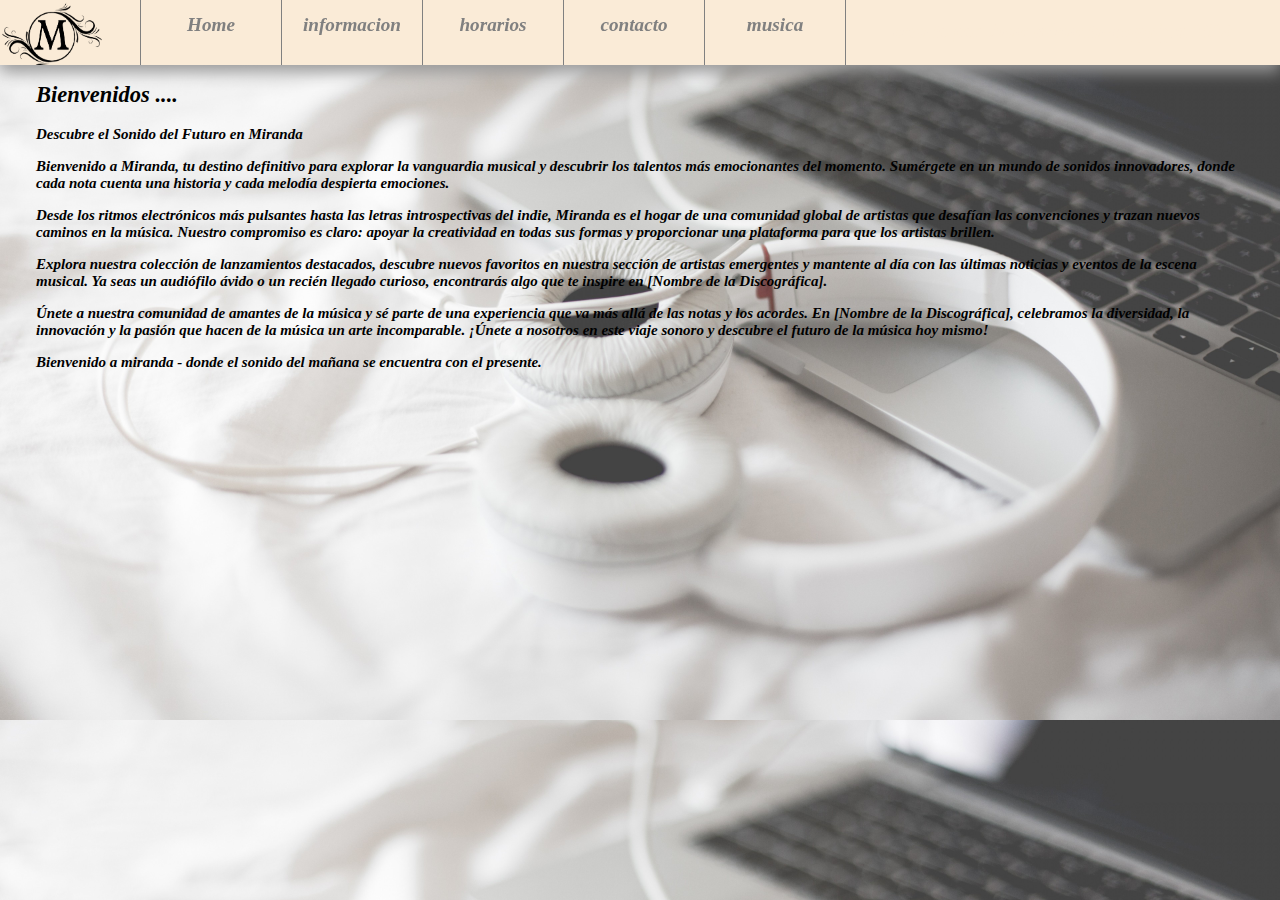
==== index.html @ ea5777a6 "musica juan miranda" ====
<!DOCTYPE html>
<html lang="en">
    <head>
     <meta charset="UTF-8">
     <meta name="viewport" content="width=device-width, initial-scale=1.0">
     <title>navegacion web</title>
     <link rel="stylesheet" href="style.css" type="text/css" media="screen" />
    </head>
   <body>
         <ul> 
            <li><img class="imagenlogo" src="img/imagenlogo.png" title="imagen logo"></li>
            <li ><a class="active" href="index.html">Home</a></li>
            <li ><a class="Empresa" href="Empresa.html">informacion</a></li>
            <li ><a class="noticias" href="noticias.html">horarios</a></li>
            <li ><a class="contacto" href="contacto.html">contacto</a></li>
            <li ><a class="musica" href="musica.html">musica</a></li>
            <p class="miranda-copyright">creado por Juan miranda-copyright 2024</miranda-copyriht></p>
         </ul>
         <div class="index1">
            <h2>Bienvenidos ....</h2>
            
            <p>Descubre el Sonido del Futuro en Miranda</p>
            
           <p> Bienvenido a Miranda, tu destino definitivo para explorar la vanguardia musical y descubrir los talentos más emocionantes del momento. Sumérgete en un mundo de sonidos innovadores, donde cada nota cuenta una historia y cada melodía despierta emociones.</p>
            
           <p> Desde los ritmos electrónicos más pulsantes hasta las letras introspectivas del indie, Miranda es el hogar de una comunidad global de artistas que desafían las convenciones y trazan nuevos caminos en la música. Nuestro compromiso es claro: apoyar la creatividad en todas sus formas y proporcionar una plataforma para que los artistas brillen.</p>
            
           <p> Explora nuestra colección de lanzamientos destacados, descubre nuevos favoritos en nuestra sección de artistas emergentes y mantente al día con las últimas noticias y eventos de la escena musical. Ya seas un audiófilo ávido o un recién llegado curioso, encontrarás algo que te inspire en [Nombre de la Discográfica].</p>
            
            <p>Únete a nuestra comunidad de amantes de la música y sé parte de una experiencia que va más allá de las notas y los acordes. En [Nombre de la Discográfica], celebramos la diversidad, la innovación y la pasión que hacen de la música un arte incomparable. ¡Únete a nosotros en este viaje sonoro y descubre el futuro de la música hoy mismo!</p>
            
           <p> Bienvenido a miranda - donde el sonido del mañana se encuentra con el presente.</p>
         </div>
         
</html>
---- style.css ----
body {
    background-image: url(img/774072.jpg);
    background-size: cover;
    margin: 0;
    font-family: Verdana, Geneva, Tahoma, sans-serif;
    font-style: normal;
    font: oblique bold 120% cursive;
}

div {
    margin-left: 0;
    padding: 40px 36px;
    height: 800px;
    font-size: 15px;


}

p {
    color: #000;
    text-transform: none;
}



.contactodiv {
    height: auto;
}



.imagenlogo {
    height: 70px;
    width: 100px;
    padding: 2px 2px;
    display: inline;
    text-align: center;
    
    
}

ul {
    list-style-type: none;
    margin: 0;
    padding: 0;
    overflow: hidden;
    background-color: antiquewhite;
    font-stretch: normal;
    box-shadow: 0px 7px 15px #999;
    position: fixed;
    top: 0;
    width: 100%;
    
  
}

li{
    float: left;
    border-right: 1px solid  grey;
    height: 65px;
    width: 140px;
}

li a {
    display: block;
    color: grey;
    text-align: center;
    padding: 14px 16px;
    text-decoration: none;
}

li a :active {

    background-color: grey ;
    color: #000;
    font-weight: bold;

}

li a:hover:not(.active) {
    background-color: #eae6ca ;
    color: grey;
    text-decoration: underline;
}


    .miranda-copyright {
        text-align: center;
        font-size: 20px;
        color: antiquewhite;
        transition: color 0.5s ease;
    }

    .miranda-copyright:hover {
        color: gray;
    }




.alado{
   display: flex;
   margin-top: 80px;
   text-align: left;
   height: auto;
  

}


.index1 {
     margin-top: 23px;
     margin-bottom: 0;
     height: auto;
   

}
 

.audioeladio {
    display: block; /* Asegura que los elementos se comporten como bloques */
    width: 100%; /* Ancho completo del contenedor */
    max-width: 600px; /* Ancho máximo para los audios */
    margin: 20px auto; /* Separación entre los audios y centrado */
    padding: 6px;
    background-color: #333; /* Fondo oscuro para los controles */
    border-radius: 10px; /* Bordes redondeados */
    box-shadow: 0 4px 8px rgba(0, 0, 0, 0.3); /* Sombra */
    transition: color 0.5s ease;
    
}

.h2 {
    text-align: center;
}


.audioeladio:hover {
   opacity: 0.5;
}


@keyframes rotacion {
0% { transform: rotate(0deg); }
100% { transform: rotate(360deg); }
}



.ela {
   
    height: 333px;
    margin: 0;
    border-radius: 15px;
    box-shadow: 11px 11px 11px 11px rgba(69, 71, 71, 0.3);
    transition: color 0.5s ease;
   transition: transform 0.5s ease;

}

.pruebatext {
    text-align: center;
}




.ela:hover {
transform: scale(1.2);
}

.ela :hover {
    opacity: 0.5;
}




.imagenp{
    width: 240px;
   transform: skewX(25deg);

    
}
.immagenp :hover {
    rotate: 2s;
}

table {
    width: 100%;
    border-collapse: collapse;
    box-shadow: 11px 11px 11px 11px rgba(69, 71, 71, 0.3);
}
th, td {
    border: 1px solid #dddddd;
    text-align: left;
    padding: 8px;
}
th {
    background-color: #f2f2f2;
}

tr{
    border: 1px solid #dddddd;
    text-align: left;
    padding: 8px;
}
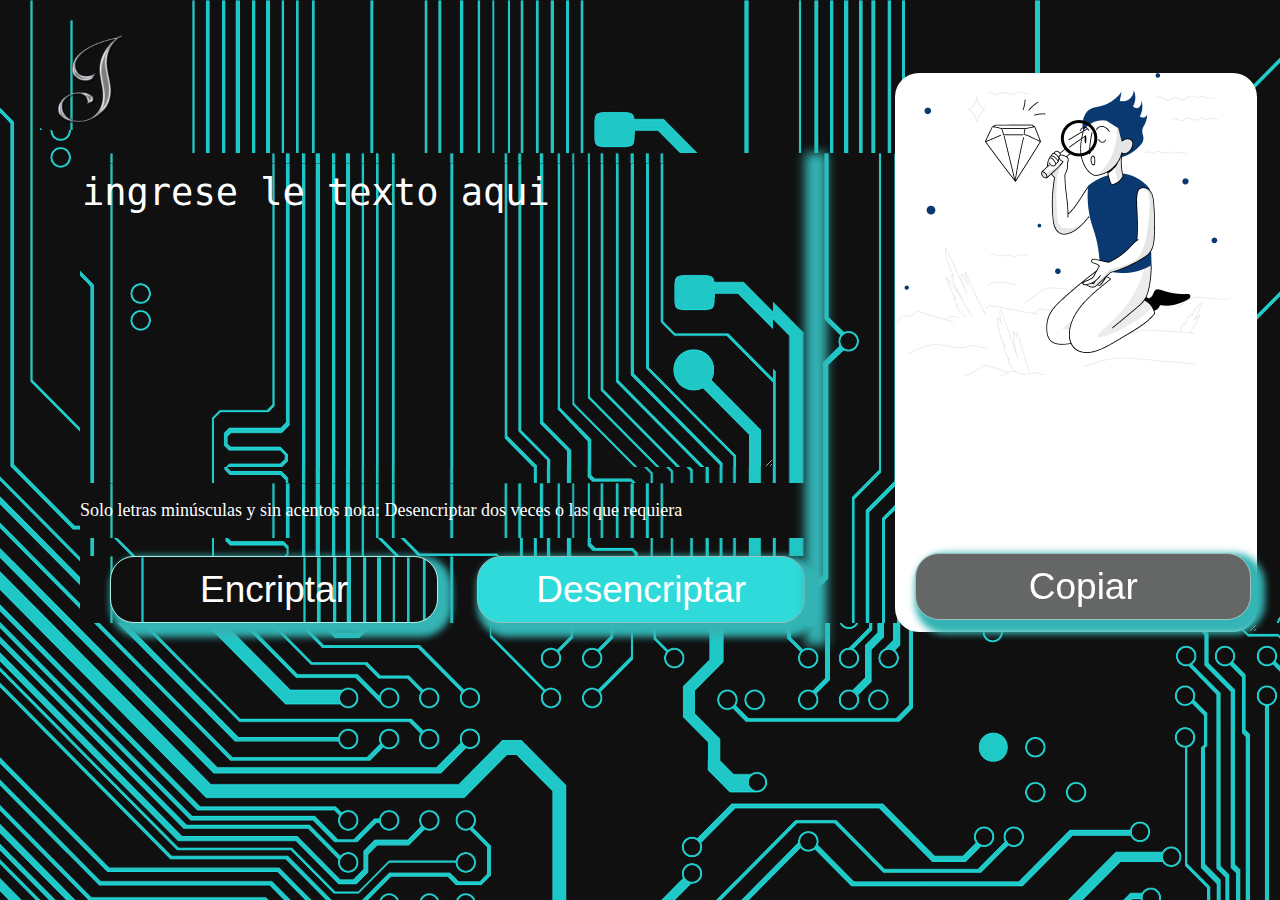
==== commit c150a289: "encriptador" ====
--- a/index.html
+++ b/index.html
@@ -1,35 +1,39 @@
 <!DOCTYPE html>
-<html lang="en">
-    <head>
-     <meta charset="UTF-8">
-     <meta name="viewport" content="width=device-width, initial-scale=1.0">
-     <title>navegacion web</title>
-     <link rel="stylesheet" href="style.css" type="text/css" media="screen" />
-    </head>
-   <body>
-         <ul> 
-            <li><img class="imagenlogo" src="img/imagenlogo.png" title="imagen logo"></li>
-            <li ><a class="active" href="index.html">Home</a></li>
-            <li ><a class="Empresa" href="Empresa.html">informacion</a></li>
-            <li ><a class="noticias" href="noticias.html">horarios</a></li>
-            <li ><a class="contacto" href="contacto.html">contacto</a></li>
-            <li ><a class="musica" href="musica.html">musica</a></li>
-            <p class="miranda-copyright">creado por Juan miranda-copyright 2024</miranda-copyriht></p>
-         </ul>
-         <div class="index1">
-            <h2>Bienvenidos ....</h2>
-            
-            <p>Descubre el Sonido del Futuro en Miranda</p>
-            
-           <p> Bienvenido a Miranda, tu destino definitivo para explorar la vanguardia musical y descubrir los talentos más emocionantes del momento. Sumérgete en un mundo de sonidos innovadores, donde cada nota cuenta una historia y cada melodía despierta emociones.</p>
-            
-           <p> Desde los ritmos electrónicos más pulsantes hasta las letras introspectivas del indie, Miranda es el hogar de una comunidad global de artistas que desafían las convenciones y trazan nuevos caminos en la música. Nuestro compromiso es claro: apoyar la creatividad en todas sus formas y proporcionar una plataforma para que los artistas brillen.</p>
-            
-           <p> Explora nuestra colección de lanzamientos destacados, descubre nuevos favoritos en nuestra sección de artistas emergentes y mantente al día con las últimas noticias y eventos de la escena musical. Ya seas un audiófilo ávido o un recién llegado curioso, encontrarás algo que te inspire en [Nombre de la Discográfica].</p>
-            
-            <p>Únete a nuestra comunidad de amantes de la música y sé parte de una experiencia que va más allá de las notas y los acordes. En [Nombre de la Discográfica], celebramos la diversidad, la innovación y la pasión que hacen de la música un arte incomparable. ¡Únete a nosotros en este viaje sonoro y descubre el futuro de la música hoy mismo!</p>
-            
-           <p> Bienvenido a miranda - donde el sonido del mañana se encuentra con el presente.</p>
-         </div>
-         
+<html lang="es">
+<head>
+    <meta charset="UTF-8">
+    <meta name="viewport" content="width=device-width, initial-scale=1.0">
+    <link rel="stylesheet" href="style.css">
+    <link rel="stylesheet" href="reset.css">
+    <link rel="preconnect" href="https://fonts.googleapis.com">
+<link rel="preconnect" href="https://fonts.gstatic.com" crossorigin>
+<link href="https://fonts.googleapis.com/css2?family=Inter:wght@100..900&display=swap" rel="stylesheet">
+    <title>Encriptador</title>
+    
+</head>
+<body>
+    <header>
+        <img class="logo" src="img/logo j.png" alt="LogoArula">
+    </header>
+    <main>
+         <Section>
+            <textarea class="text-area" cols="30" rows="10" placeholder="Ingrese le texto Aqui"></textarea>
+            <div>
+                <h6 class="informacion">Solo letras minúsculas y sin acentos nota: Desencriptar dos veces o las que requiera</h6>
+            </div>
+            <div class="botones">
+                <button class="btn-encriptar" onclick="btnEncriptar()">Encriptar</button>
+                <button class="btn-desencriptar" onclick="btnDesencriptar()">Desencriptar</button>
+            </div>
+        </Section>
+        <Section class="section-1">
+            <textarea class="mensaje" cols="20" rows="10"></textarea>
+            <div>
+                <button class="btn-copiar" onclick="btnCopiar()">Copiar</button>
+
+            </div>
+        </Section>
+    </main>
+    <script src="script.js"></script>
+</body>
 </html>--- a/style.css
+++ b/style.css
@@ -1,207 +1,207 @@
+
+
+*{
+    background-image: url(img/fondo.jpg);
+    font-weight: 400;
+    font-size: 37px;
+    line-height: 150%;
+    
+   
+}
+
 body {
-    background-image: url(img/774072.jpg);
-    background-size: cover;
-    margin: 0;
-    font-family: Verdana, Geneva, Tahoma, sans-serif;
-    font-style: normal;
-    font: oblique bold 120% cursive;
-}
-
-div {
-    margin-left: 0;
-    padding: 40px 36px;
-    height: 800px;
-    font-size: 15px;
-
-
-}
-
-p {
-    color: #000;
-    text-transform: none;
-}
-
-
-
-.contactodiv {
-    height: auto;
-}
-
-
-
-.imagenlogo {
-    height: 70px;
-    width: 100px;
-    padding: 2px 2px;
-    display: inline;
-    text-align: center;
-    
-    
-}
-
-ul {
-    list-style-type: none;
+    font-family: 'Inter', sans-serif;
     margin: 0;
     padding: 0;
-    overflow: hidden;
-    background-color: antiquewhite;
-    font-stretch: normal;
-    box-shadow: 0px 7px 15px #999;
+   
+   
+}
+
+
+.logo {
+    padding-top: 10px;
+    margin: 20px;
+    margin-left: 40px;
+    width: 100px;
+    height: auto;
+    
+}
+
+
+main {
+    display: flex;
+    margin-bottom: 50px;
+    margin-left: 80px;
+    
+}
+
+.text-area {
+    border: none;
+    color: #ffffff;
+    margin-top: 10PX;
+    text-transform: lowercase;
+    width: 95%;
+    height: 300px;
+    
+   
+}
+
+::placeholder {COLOR:#ffffff}
+.text-area:focus {
+    outline: none;
+}
+
+.mensaje {
+    background:white;
+    background-image: url("img/imagen.png");
+    background-repeat: no-repeat;
+    border: none;
+    border-radius: 24px;
+    color: #000000;
+    margin-left: 90px;
+    margin-top: -80px;
+    padding-left: 20px;
     position: fixed;
-    top: 0;
+    width: 340px;
+    
+
+}
+
+.mensaje:focus {
+    outline: none;
+}
+
+.botones {
+ 
+    margin-top: 18px;
     width: 100%;
     
+    
+}
+
+.btn-encriptar {
+    background-color: #ed6a5a ;
+    border:1px solid #adf0e7;
+    border-radius: 24px;
+    color: white;
+    cursor: pointer;
+    height: 67px;
+    margin-left: 30px;
+    width: 328px;
+    box-shadow: 7px 7px 7px 7px rgb(52, 180, 180);
+}
+
+.btn-desencriptar {
+    background: rgb(47, 218, 218);
+    border:1px solid #9bc1bc;
+    border-radius: 24px;
+    color: white;
+    cursor: pointer;
+    margin-left: 30px;
+    width: 328px;
+    height: 67px;
+    box-shadow: 7px 7px 7px 7px rgb(52, 180, 180);
+
+}
+
+
+.btn-copiar {
+    background: rgb(101, 102, 102);
+    border:1px solid #9bc1bc;
+    border-radius: 24px;
+    color: white;
+    cursor: pointer;
+    height: 67px;
+    margin-left: 110px;
+    margin-top: 400px;
+    position: absolute;
+    width: 336px; 
+    box-shadow: 7px 7px 7px 7px rgb(52, 180, 180);
+}
+
+.informacion {
+    color: #ffffff;
+    font-size: 18px;
+}
+
+
+@media screen and (max-width: 1024px) {
+
+    *{ font-size: 20px;
+
+    }
+    .mensaje {
+      
+        margin-top: 10px;
+                margin-left: -100px;
+        width: 300px;
+    
+}
+.btn-copiar {
+
+    width: 250px;
+    margin-top: 220px;
+    position: absolute;
+    margin-left: -55px;
   
-}
-
-li{
-    float: left;
-    border-right: 1px solid  grey;
-    height: 65px;
-    width: 140px;
-}
-
-li a {
-    display: block;
-    color: grey;
-    text-align: center;
-    padding: 14px 16px;
-    text-decoration: none;
-}
-
-li a :active {
-
-    background-color: grey ;
-    color: #000;
-    font-weight: bold;
-
-}
-
-li a:hover:not(.active) {
-    background-color: #eae6ca ;
-    color: grey;
-    text-decoration: underline;
-}
-
-
-    .miranda-copyright {
-        text-align: center;
-        font-size: 20px;
-        color: antiquewhite;
-        transition: color 0.5s ease;
-    }
-
-    .miranda-copyright:hover {
-        color: gray;
-    }
-
-
-
-
-.alado{
-   display: flex;
-   margin-top: 80px;
-   text-align: left;
-   height: auto;
-  
-
-}
-
-
-.index1 {
-     margin-top: 23px;
-     margin-bottom: 0;
-     height: auto;
-   
-
-}
- 
-
-.audioeladio {
-    display: block; /* Asegura que los elementos se comporten como bloques */
-    width: 100%; /* Ancho completo del contenedor */
-    max-width: 600px; /* Ancho máximo para los audios */
-    margin: 20px auto; /* Separación entre los audios y centrado */
-    padding: 6px;
-    background-color: #333; /* Fondo oscuro para los controles */
-    border-radius: 10px; /* Bordes redondeados */
-    box-shadow: 0 4px 8px rgba(0, 0, 0, 0.3); /* Sombra */
-    transition: color 0.5s ease;
-    
-}
-
-.h2 {
-    text-align: center;
-}
-
-
-.audioeladio:hover {
-   opacity: 0.5;
-}
-
-
-@keyframes rotacion {
-0% { transform: rotate(0deg); }
-100% { transform: rotate(360deg); }
-}
-
-
-
-.ela {
-   
-    height: 333px;
-    margin: 0;
-    border-radius: 15px;
-    box-shadow: 11px 11px 11px 11px rgba(69, 71, 71, 0.3);
-    transition: color 0.5s ease;
-   transition: transform 0.5s ease;
-
-}
-
-.pruebatext {
-    text-align: center;
-}
-
-
-
-
-.ela:hover {
-transform: scale(1.2);
-}
-
-.ela :hover {
-    opacity: 0.5;
-}
-
-
-
-
-.imagenp{
-    width: 240px;
-   transform: skewX(25deg);
-
-    
-}
-.immagenp :hover {
-    rotate: 2s;
-}
-
-table {
-    width: 100%;
-    border-collapse: collapse;
-    box-shadow: 11px 11px 11px 11px rgba(69, 71, 71, 0.3);
-}
-th, td {
-    border: 1px solid #dddddd;
-    text-align: left;
-    padding: 8px;
-}
-th {
-    background-color: #f2f2f2;
-}
-
-tr{
-    border: 1px solid #dddddd;
-    text-align: left;
-    padding: 8px;
-}
+    
+    
+}
+
+.btn-encriptar {
+   
+    width: 250px;
+}
+
+.btn-desencriptar {
+    
+    width: 250px;
+}
+
+
+}
+
+@media screen and (max-width: 767px) {
+
+    *{ font-size: 20px;
+
+    }
+
+
+
+    .mensaje{
+        
+        position: fixed;
+        height: 120px;
+        margin-left: -300px;
+        margin-top: 200px;
+        width: 260px;
+    }
+
+    .text-area {
+        height: 100px;
+        
+    }
+
+    .btn-encriptar {
+        margin-top: 250px;
+        margin-bottom: 10px;
+        margin-left: 2px;
+    }
+
+    .btn-desencriptar {
+        padding-top: 10px;
+        margin-bottom: 10px;
+        margin-left: 2px;
+    }
+
+    .btn-copiar {
+        margin-left: -290px;
+        margin-top: 330px;
+
+    }
+}
+
+.section-1 {
+    box-shadow: 11px 11px 11px 11px rgb(52, 180, 180);
+}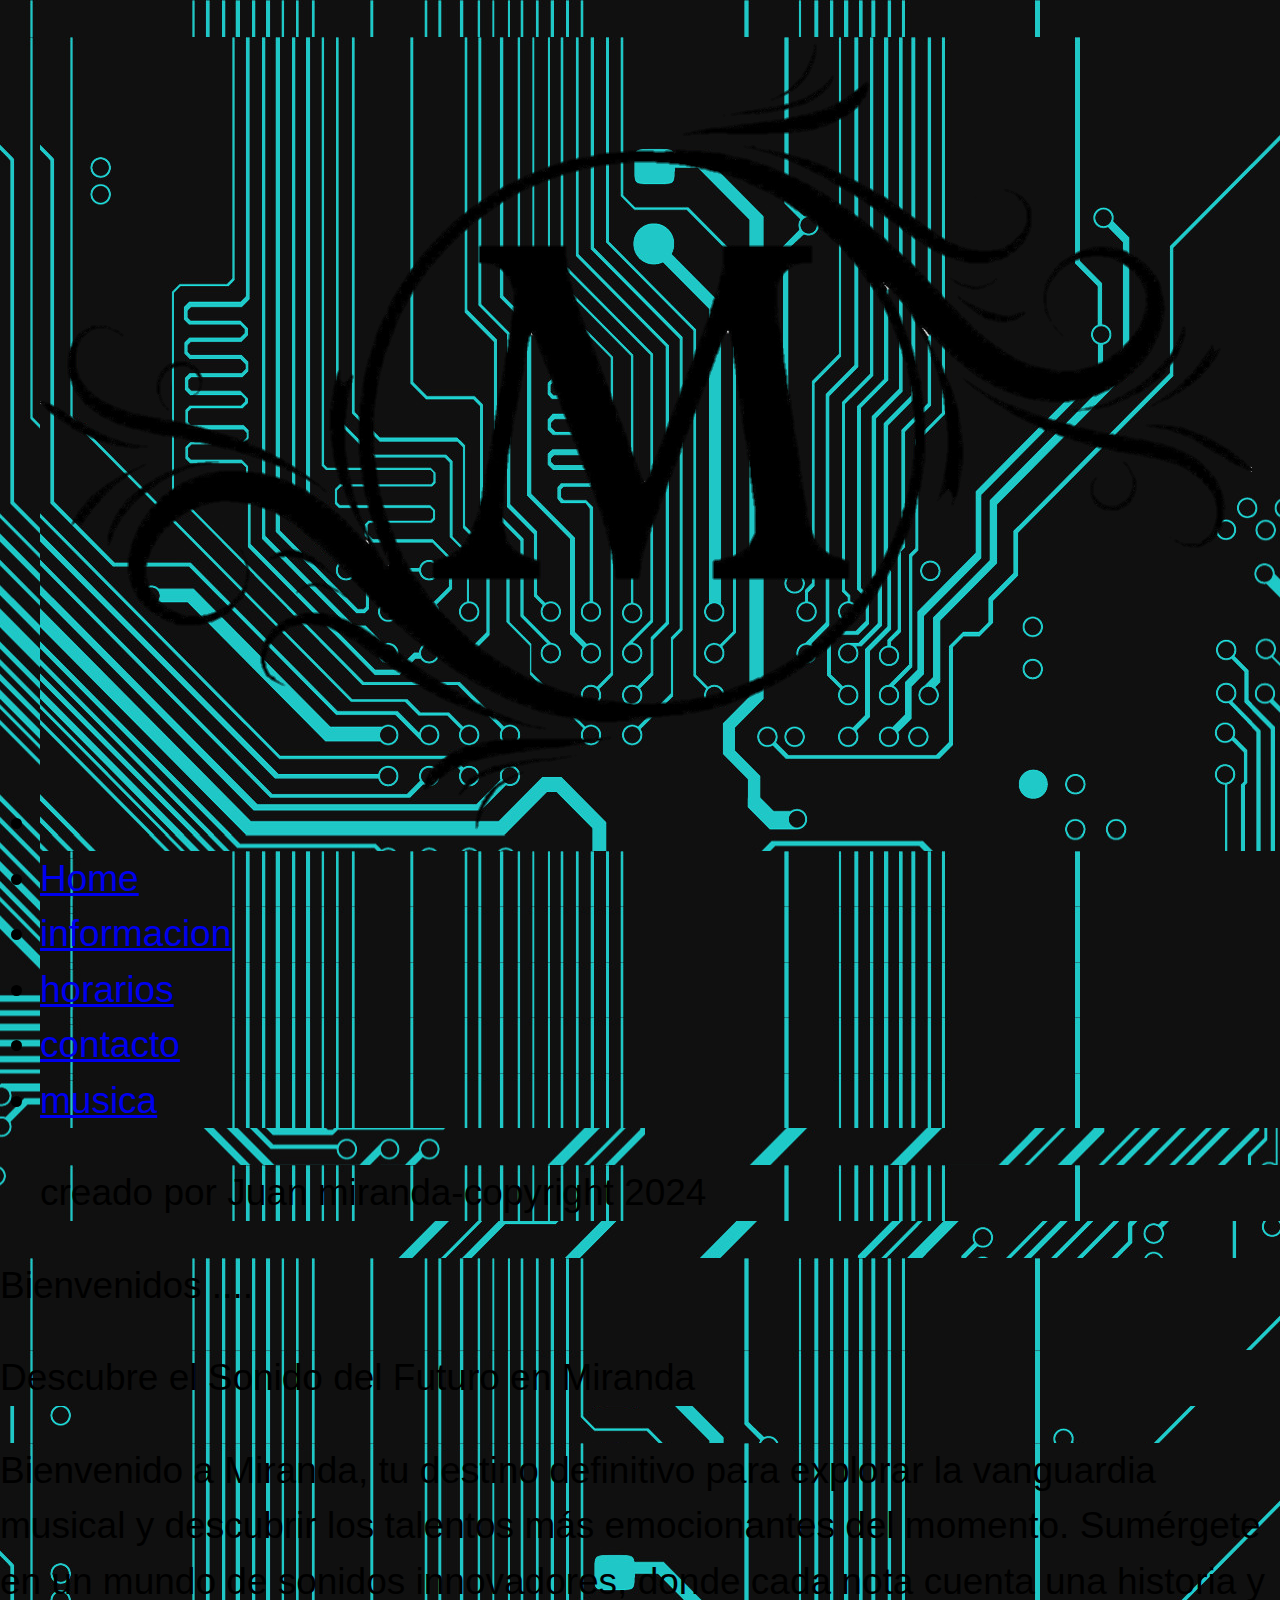
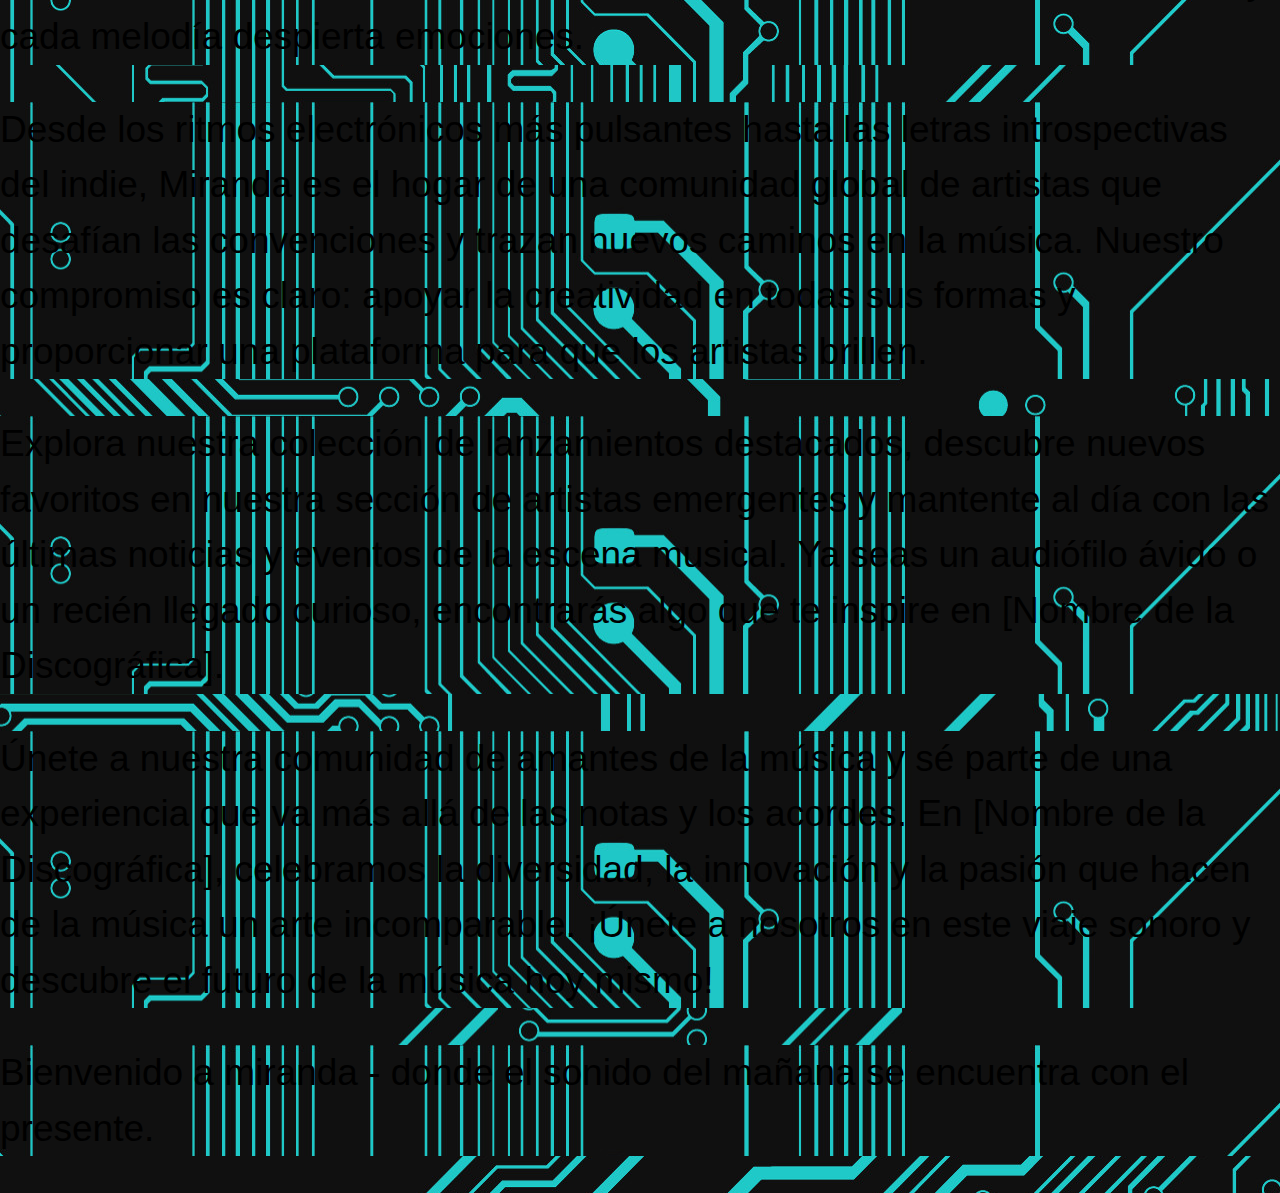
==== commit 24e3cae9: "Add files via upload" ====
--- a/index.html
+++ b/index.html
@@ -1,39 +1,35 @@
 <!DOCTYPE html>
-<html lang="es">
-<head>
-    <meta charset="UTF-8">
-    <meta name="viewport" content="width=device-width, initial-scale=1.0">
-    <link rel="stylesheet" href="style.css">
-    <link rel="stylesheet" href="reset.css">
-    <link rel="preconnect" href="https://fonts.googleapis.com">
-<link rel="preconnect" href="https://fonts.gstatic.com" crossorigin>
-<link href="https://fonts.googleapis.com/css2?family=Inter:wght@100..900&display=swap" rel="stylesheet">
-    <title>Encriptador</title>
-    
-</head>
-<body>
-    <header>
-        <img class="logo" src="img/logo j.png" alt="LogoArula">
-    </header>
-    <main>
-         <Section>
-            <textarea class="text-area" cols="30" rows="10" placeholder="Ingrese le texto Aqui"></textarea>
-            <div>
-                <h6 class="informacion">Solo letras minúsculas y sin acentos nota: Desencriptar dos veces o las que requiera</h6>
-            </div>
-            <div class="botones">
-                <button class="btn-encriptar" onclick="btnEncriptar()">Encriptar</button>
-                <button class="btn-desencriptar" onclick="btnDesencriptar()">Desencriptar</button>
-            </div>
-        </Section>
-        <Section class="section-1">
-            <textarea class="mensaje" cols="20" rows="10"></textarea>
-            <div>
-                <button class="btn-copiar" onclick="btnCopiar()">Copiar</button>
-
-            </div>
-        </Section>
-    </main>
-    <script src="script.js"></script>
-</body>
+<html lang="en">
+    <head>
+     <meta charset="UTF-8">
+     <meta name="viewport" content="width=device-width, initial-scale=1.0">
+     <title>navegacion web</title>
+     <link rel="stylesheet" href="style.css" type="text/css" media="screen" />
+    </head>
+   <body>
+         <ul> 
+            <li><img class="imagenlogo" src="img/imagenlogo.png" title="imagen logo"></li>
+            <li ><a class="active" href="index.html">Home</a></li>
+            <li ><a class="Empresa" href="Empresa.html">informacion</a></li>
+            <li ><a class="noticias" href="noticias.html">horarios</a></li>
+            <li ><a class="contacto" href="contacto.html">contacto</a></li>
+            <li ><a class="musica" href="musica.html">musica</a></li>
+            <p class="miranda-copyright">creado por Juan miranda-copyright 2024</miranda-copyriht></p>
+         </ul>
+         <div class="index1">
+            <h2>Bienvenidos ....</h2>
+            
+            <p>Descubre el Sonido del Futuro en Miranda</p>
+            
+           <p> Bienvenido a Miranda, tu destino definitivo para explorar la vanguardia musical y descubrir los talentos más emocionantes del momento. Sumérgete en un mundo de sonidos innovadores, donde cada nota cuenta una historia y cada melodía despierta emociones.</p>
+            
+           <p> Desde los ritmos electrónicos más pulsantes hasta las letras introspectivas del indie, Miranda es el hogar de una comunidad global de artistas que desafían las convenciones y trazan nuevos caminos en la música. Nuestro compromiso es claro: apoyar la creatividad en todas sus formas y proporcionar una plataforma para que los artistas brillen.</p>
+            
+           <p> Explora nuestra colección de lanzamientos destacados, descubre nuevos favoritos en nuestra sección de artistas emergentes y mantente al día con las últimas noticias y eventos de la escena musical. Ya seas un audiófilo ávido o un recién llegado curioso, encontrarás algo que te inspire en [Nombre de la Discográfica].</p>
+            
+            <p>Únete a nuestra comunidad de amantes de la música y sé parte de una experiencia que va más allá de las notas y los acordes. En [Nombre de la Discográfica], celebramos la diversidad, la innovación y la pasión que hacen de la música un arte incomparable. ¡Únete a nosotros en este viaje sonoro y descubre el futuro de la música hoy mismo!</p>
+            
+           <p> Bienvenido a miranda - donde el sonido del mañana se encuentra con el presente.</p>
+         </div>
+         
 </html>